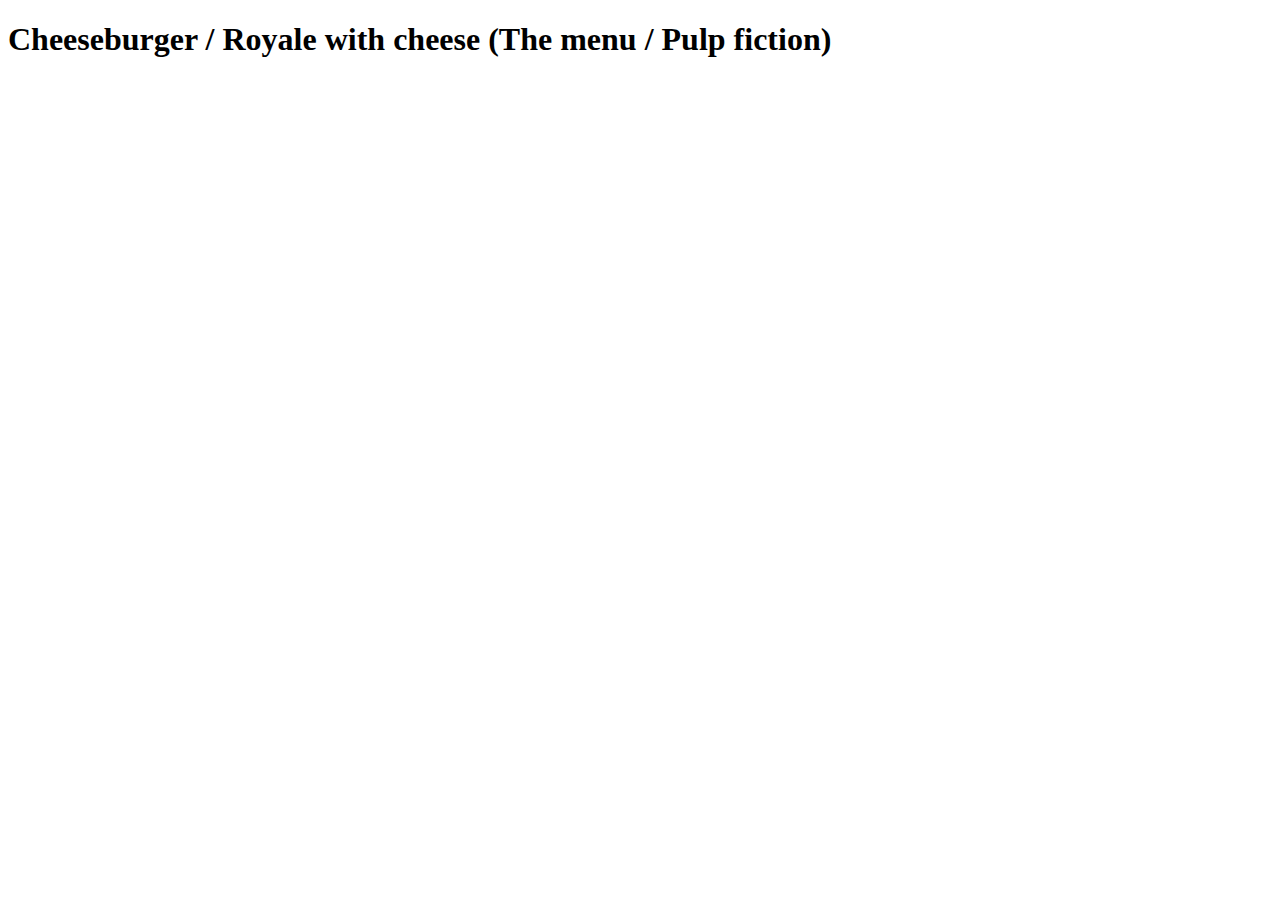
==== recipes/cheeseburger.html @ 5fb0b17f "Add recipe pages" ====
<!DOCTYPE html>
<html lang="en">
<head>
    <meta charset="UTF-8">
    <meta http-equiv="X-UA-Compatible" content="IE=edge">
    <meta name="viewport" content="width=device-width, initial-scale=1.0">
    <title>Document</title>
</head>
<body>
    <h1>Cheeseburger / Royale with cheese (The menu / Pulp fiction)</h1>
</body>
</html>
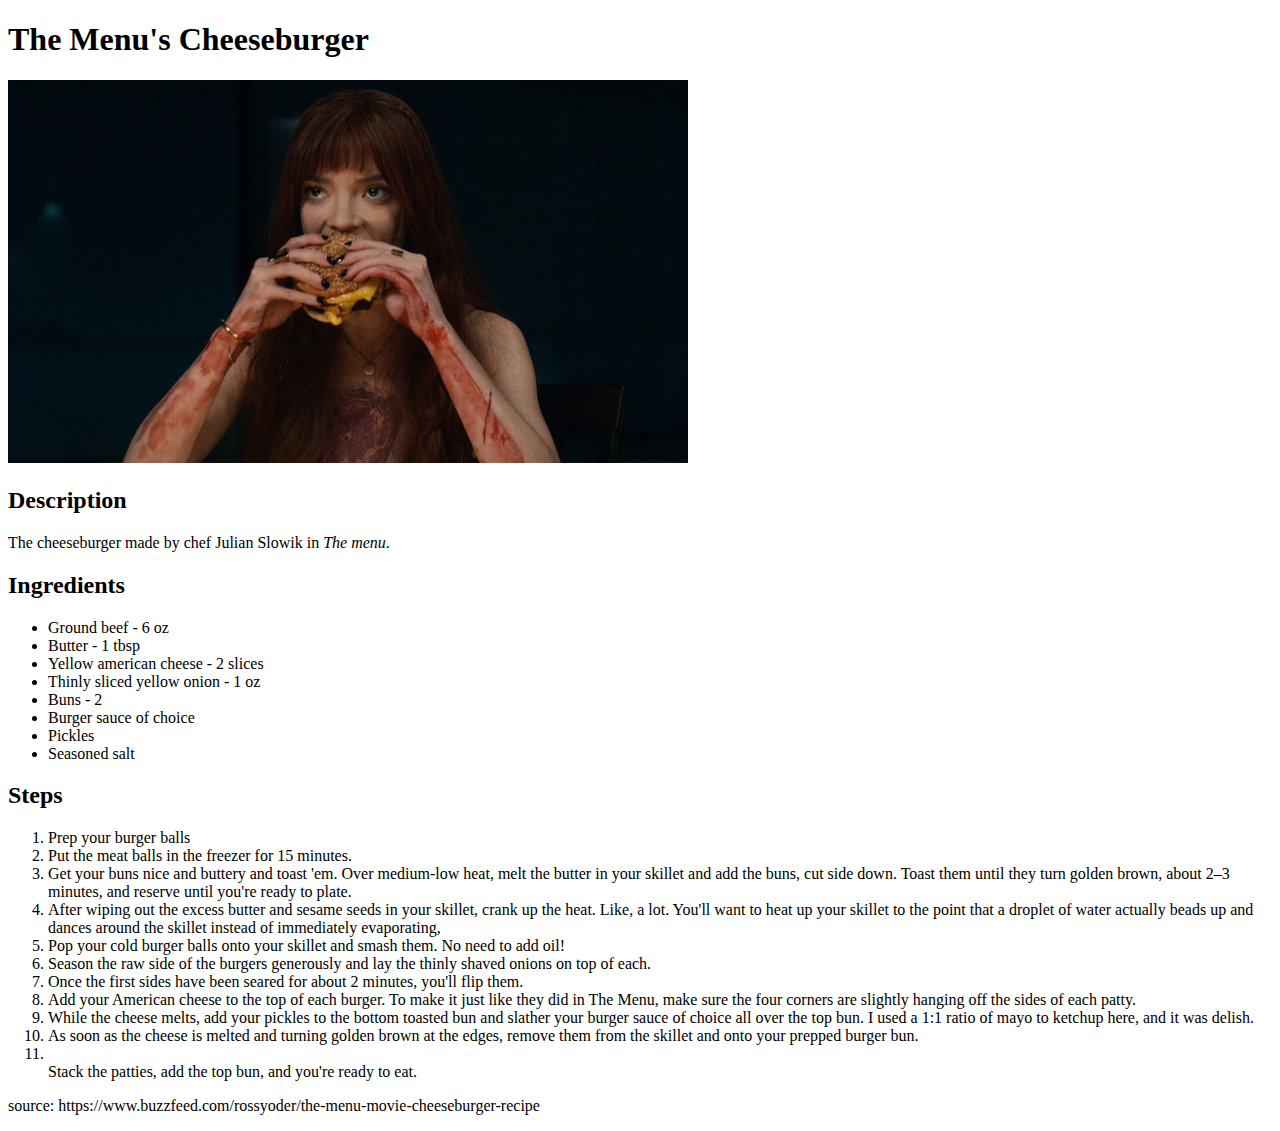
==== commit b357fb36: "Add all content to the cheeseburger recipe" ====
--- a/recipes/cheeseburger.html
+++ b/recipes/cheeseburger.html
@@ -7,6 +7,39 @@
     <title>Document</title>
 </head>
 <body>
-    <h1>Cheeseburger / Royale with cheese (The menu / Pulp fiction)</h1>
+    <h1>The Menu's Cheeseburger</h1>
+    
+    <img src="../public/the-menu-anya-cheeseburger.jpeg" alt="Anya Taylor-Joy eating the cheeseburger">
+    
+    <h2>Description</h2>
+    <p>The cheeseburger made by chef Julian Slowik in <em>The menu</em>.</p>
+    
+    <h2>Ingredients</h2>
+    <ul>
+        <li>Ground beef - 6 oz</li>
+        <li>Butter - 1 tbsp</li>
+        <li>Yellow american cheese - 2 slices</li>
+        <li>Thinly sliced yellow onion - 1 oz</li>
+        <li>Buns - 2</li>
+        <li>Burger sauce of choice</li>
+        <li>Pickles</li>
+        <li>Seasoned salt</li>
+    </ul>
+    
+    <h2>Steps</h2>
+    <ol>
+        <li>Prep your burger balls</li>
+        <li>Put the meat balls in the freezer for 15 minutes.</li>
+        <li>Get your buns nice and buttery and toast 'em. Over medium-low heat, melt the butter in your skillet and add the buns, cut side down. Toast them until they turn golden brown, about 2–3 minutes, and reserve until you're ready to plate.</li>
+        <li>After wiping out the excess butter and sesame seeds in your skillet, crank up the heat. Like, a lot. You'll want to heat up your skillet to the point that a droplet of water actually beads up and dances around the skillet instead of immediately evaporating,</li>
+        <li>Pop your cold burger balls onto your skillet and smash them. No need to add oil!</li>
+        <li>Season the raw side of the burgers generously and lay the thinly shaved onions on top of each. </li>
+        <li>Once the first sides have been seared for about 2 minutes, you'll flip them. </li>
+        <li>Add your American cheese to the top of each burger. To make it just like they did in The Menu, make sure the four corners are slightly hanging off the sides of each patty.</li>
+        <li>While the cheese melts, add your pickles to the bottom toasted bun and slather your burger sauce of choice all over the top bun. I used a 1:1 ratio of mayo to ketchup here, and it was delish.</li>
+        <li>As soon as the cheese is melted and turning golden brown at the edges, remove them from the skillet and onto your prepped burger bun. </li>
+        <li></li>Stack the patties, add the top bun, and you're ready to eat.
+    </ol>
+    <p>source: https://www.buzzfeed.com/rossyoder/the-menu-movie-cheeseburger-recipe</p>
 </body>
 </html>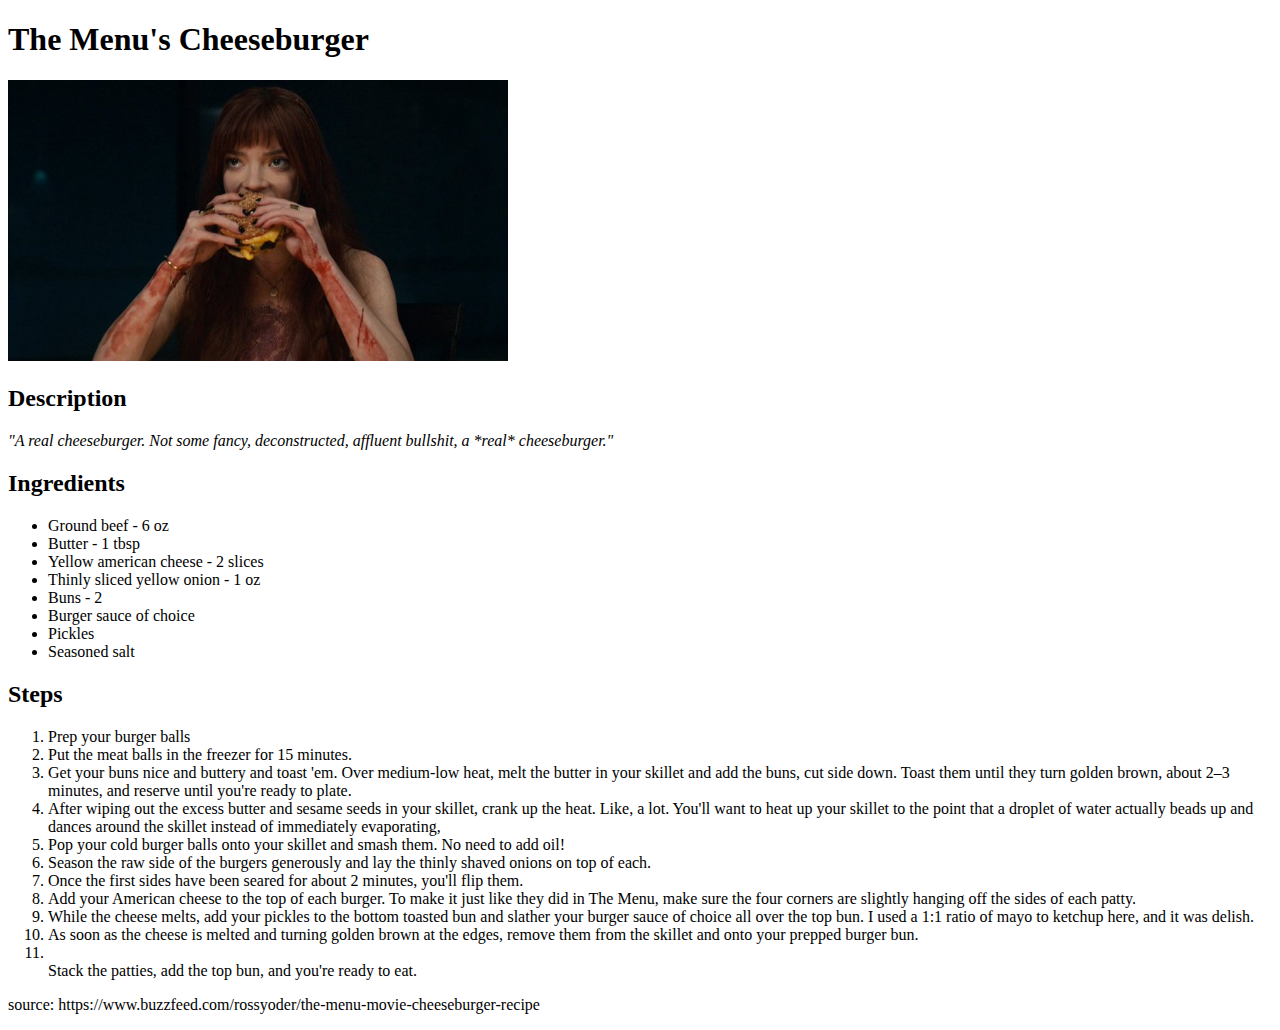
==== commit 2b8a7af1: "Add a title for htmls and link to css file" ====
--- a/recipes/cheeseburger.html
+++ b/recipes/cheeseburger.html
@@ -4,15 +4,16 @@
     <meta charset="UTF-8">
     <meta http-equiv="X-UA-Compatible" content="IE=edge">
     <meta name="viewport" content="width=device-width, initial-scale=1.0">
-    <title>Document</title>
+    <link rel="stylesheet" href="recipe.css">
+    <title>Cheeseburger</title>
 </head>
 <body>
     <h1>The Menu's Cheeseburger</h1>
     
-    <img src="../public/the-menu-anya-cheeseburger.jpeg" alt="Anya Taylor-Joy eating the cheeseburger">
+    <img src="../public/the-menu-anya-cheeseburger.jpeg" alt="Anya Taylor-Joy eating the cheeseburger" width="500" height="auto">
     
     <h2>Description</h2>
-    <p>The cheeseburger made by chef Julian Slowik in <em>The menu</em>.</p>
+    <p><em>"A real cheeseburger. Not some fancy, deconstructed, affluent bullshit, a *real* cheeseburger."</em></p>
     
     <h2>Ingredients</h2>
     <ul>
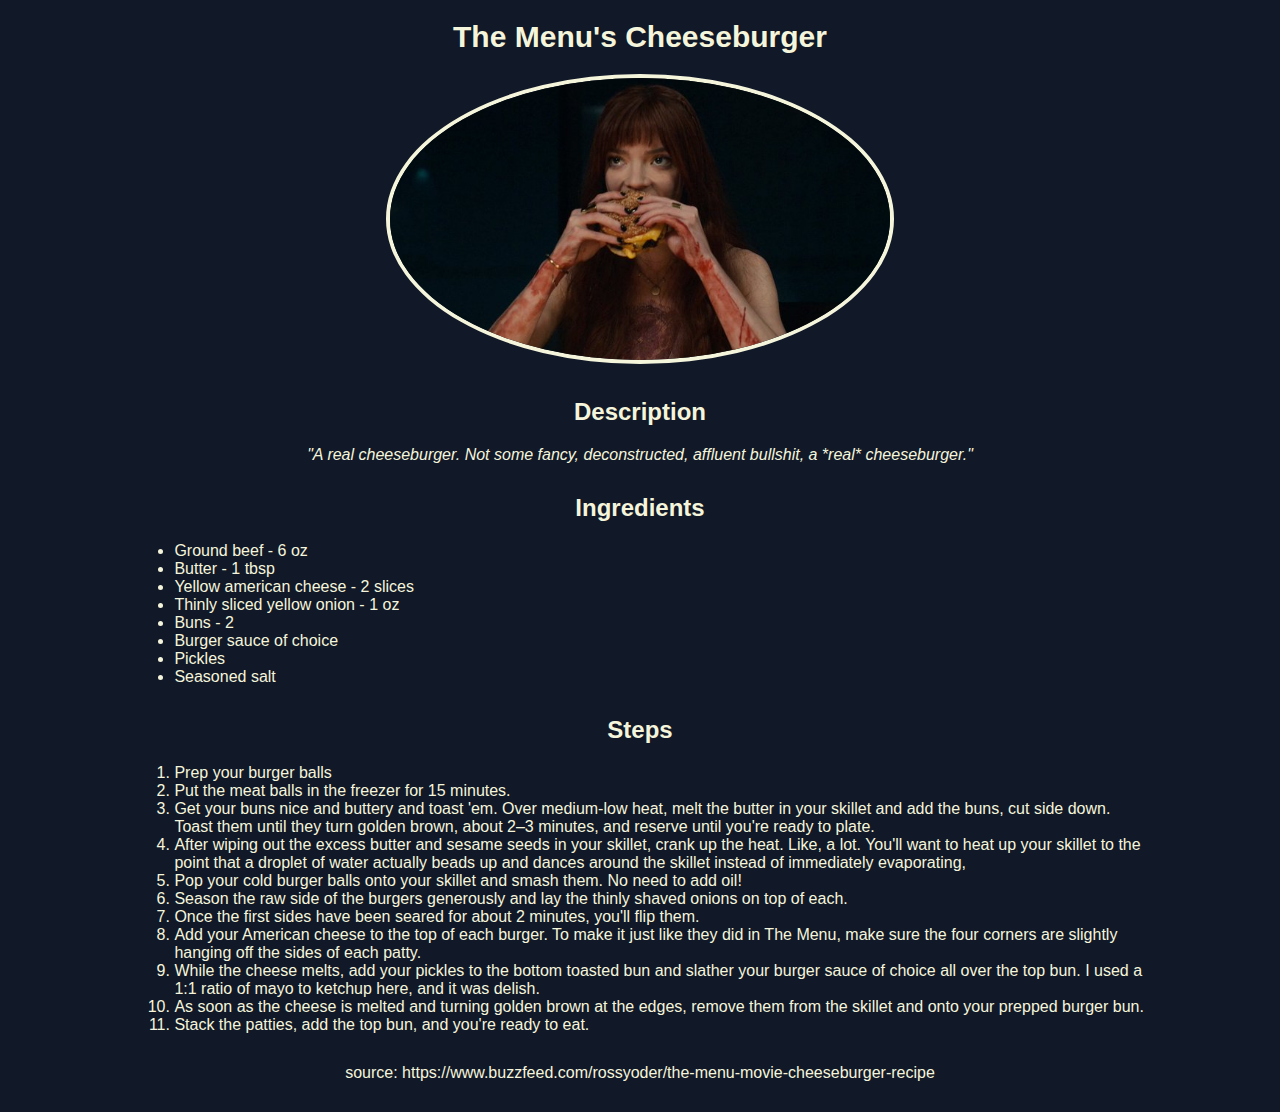
==== commit a9801be3: "Add tags and classes to apply styling" ====
--- a/recipes/cheeseburger.html
+++ b/recipes/cheeseburger.html
@@ -8,14 +8,20 @@
     <title>Cheeseburger</title>
 </head>
 <body>
+    <section>
     <h1>The Menu's Cheeseburger</h1>
+    <img src="../public/the-menu-anya-cheeseburger.jpeg" alt="Anya Taylor-Joy eating the cheeseburger" width="500" height="auto">
+    </section>
+
     
-    <img src="../public/the-menu-anya-cheeseburger.jpeg" alt="Anya Taylor-Joy eating the cheeseburger" width="500" height="auto">
-    
+    <section>
     <h2>Description</h2>
     <p><em>"A real cheeseburger. Not some fancy, deconstructed, affluent bullshit, a *real* cheeseburger."</em></p>
-    
+</section>
+
+<section>
     <h2>Ingredients</h2>
+    <div class="bullets">
     <ul>
         <li>Ground beef - 6 oz</li>
         <li>Butter - 1 tbsp</li>
@@ -26,8 +32,12 @@
         <li>Pickles</li>
         <li>Seasoned salt</li>
     </ul>
-    
+</div>
+</section>
+
+<section>
     <h2>Steps</h2>
+    <div class="bullets">
     <ol>
         <li>Prep your burger balls</li>
         <li>Put the meat balls in the freezer for 15 minutes.</li>
@@ -39,8 +49,13 @@
         <li>Add your American cheese to the top of each burger. To make it just like they did in The Menu, make sure the four corners are slightly hanging off the sides of each patty.</li>
         <li>While the cheese melts, add your pickles to the bottom toasted bun and slather your burger sauce of choice all over the top bun. I used a 1:1 ratio of mayo to ketchup here, and it was delish.</li>
         <li>As soon as the cheese is melted and turning golden brown at the edges, remove them from the skillet and onto your prepped burger bun. </li>
-        <li></li>Stack the patties, add the top bun, and you're ready to eat.
+        <li>Stack the patties, add the top bun, and you're ready to eat.</li>
     </ol>
+    </div>
+</section>
+
+<section>
     <p>source: https://www.buzzfeed.com/rossyoder/the-menu-movie-cheeseburger-recipe</p>
+</section>
 </body>
 </html>--- a/recipes/recipe.css
+++ b/recipes/recipe.css
@@ -0,0 +1,35 @@
+img
+{
+    border-radius: 100%;
+    border-style: solid;
+    border-color: beige;
+    border-width: .25rem;
+}
+
+body
+{
+    font-family: Verdana, Geneva, Tahoma, sans-serif;
+    background-color: #111827;
+    color: beige;
+}
+
+a:visited {
+    color: brown;
+}
+
+h1 {
+    font-size: 30px;
+}
+
+section {
+    text-align: center;
+    align-items: center;
+    margin-bottom: 30px;
+}
+
+.bullets {
+    text-align: left;
+    margin: auto 10%;
+    min-width: fit-content;
+    max-width: fit-content;
+}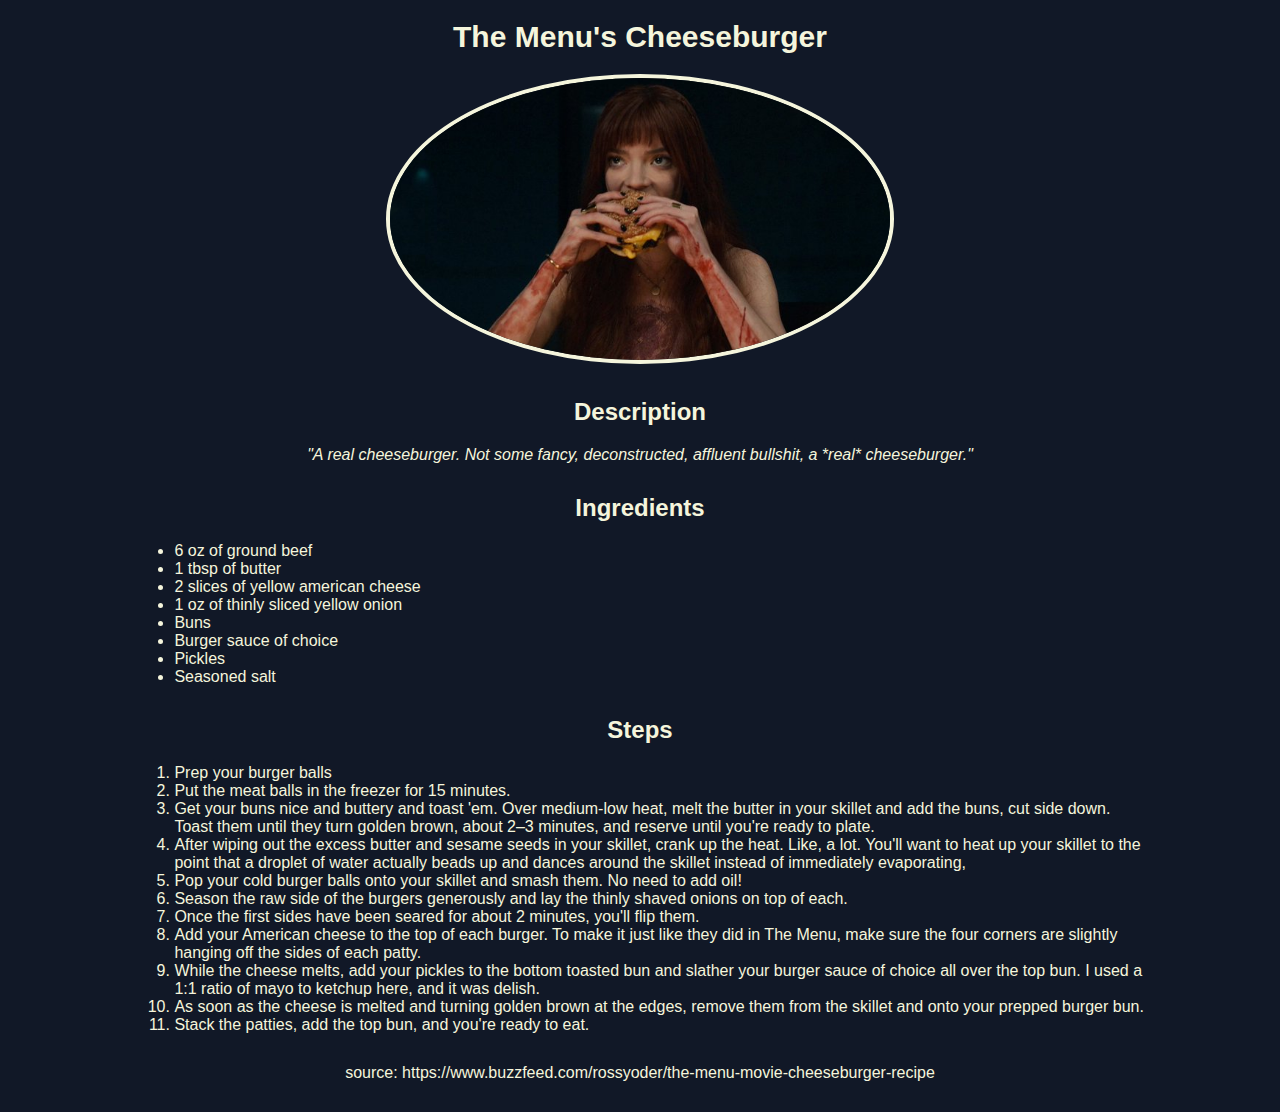
==== commit d37c01d9: "Modify the format of quantities of ingredients" ====
--- a/recipes/cheeseburger.html
+++ b/recipes/cheeseburger.html
@@ -23,11 +23,11 @@
     <h2>Ingredients</h2>
     <div class="bullets">
     <ul>
-        <li>Ground beef - 6 oz</li>
-        <li>Butter - 1 tbsp</li>
-        <li>Yellow american cheese - 2 slices</li>
-        <li>Thinly sliced yellow onion - 1 oz</li>
-        <li>Buns - 2</li>
+        <li>6 oz of ground beef</li>
+        <li>1 tbsp of butter</li>
+        <li>2 slices of yellow american cheese</li>
+        <li>1 oz of thinly sliced yellow onion</li>
+        <li>Buns</li>
         <li>Burger sauce of choice</li>
         <li>Pickles</li>
         <li>Seasoned salt</li>
